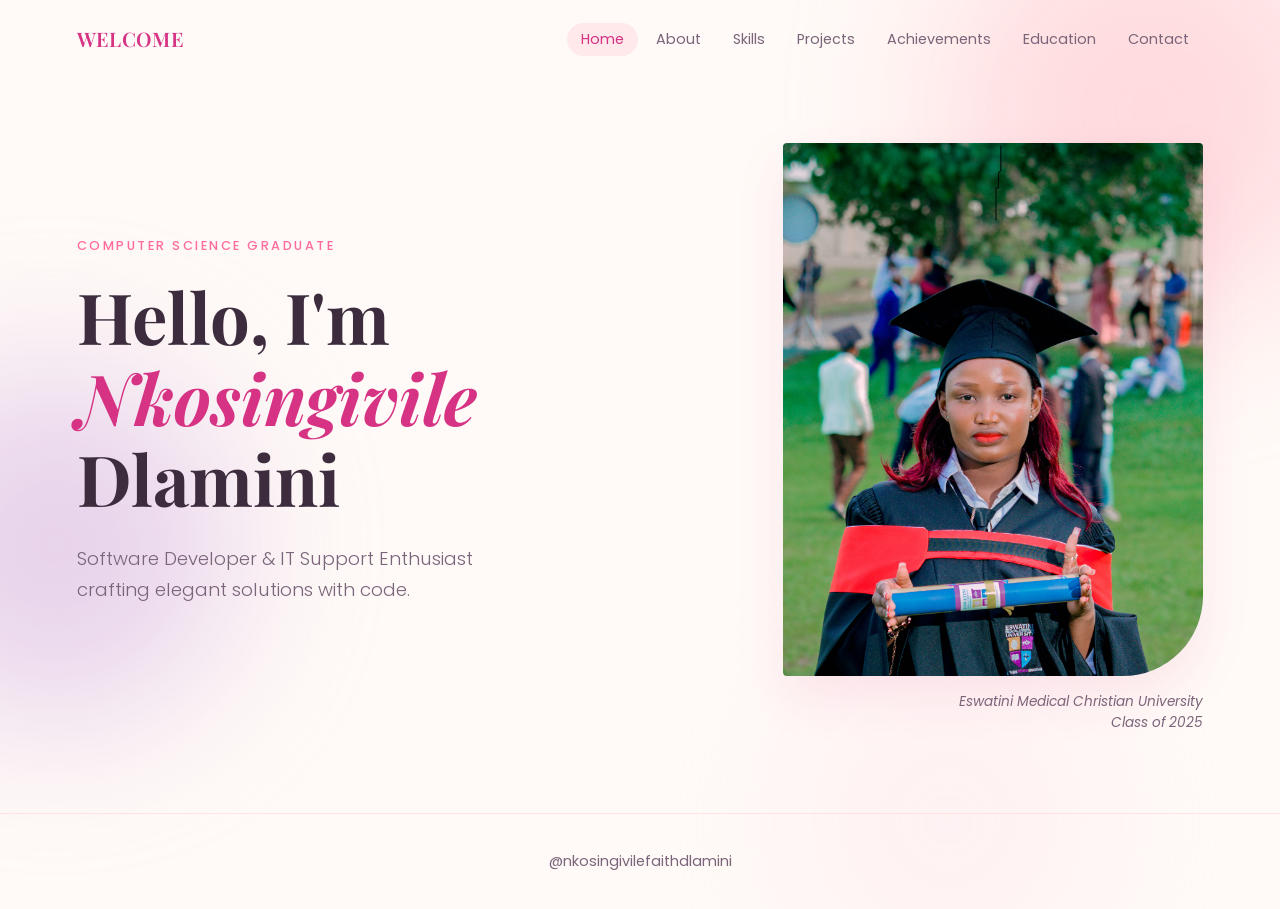
==== my_portfolio/index.html @ 28aee066 "Add files via upload" ====
<!DOCTYPE html>
<html lang="en">

<head>
    <meta charset="UTF-8">
    <meta name="viewport" content="width=device-width, initial-scale=1.0">
    <title>Nkosingivile Dlamini | Portfolio</title>
    <link rel="stylesheet" href="style.css">
</head>

<body>

    <!-- Soft floating shapes for editorial atmosphere -->
    <div class="blob blob-1"></div>
    <div class="blob blob-2"></div>
    <div class="blob blob-3"></div>

    <!-- =========================
         MINIMAL TOP BAR
    ========================== -->
    <nav>
        <div class="logo">WELCOME</div>
        <ul class="nav-links">
            <li><a href="index.html" class="active">Home</a></li>
            <li><a href="about.html">About</a></li>
            <li><a href="skills.html">Skills</a></li>
            <li><a href="projects.html">Projects</a></li>
            <li><a href="achievements.html">Achievements</a></li>
            <li><a href="education.html">Education</a></li>
            <li><a href="contact.html">Contact</a></li>
        </ul>
    </nav>


    <!-- =========================
         EDITORIAL HERO
    ========================== -->
    <header class="editorial-hero">

        <div class="hero-text">
            <p class="eyebrow">Computer Science Graduate</p>
            <h1>
                Hello, I'm<br>
                <span>Nkosingivile</span><br>
                Dlamini
            </h1>
            <p class="hero-lead">
                Software Developer &amp; IT Support Enthusiast
                crafting elegant solutions with code.
            </p>
        </div>

        <div class="hero-image">
            <div class="image-frame">
                <img
                    src="profile.jpg"
                    alt="Nkosingivile Dlamini – Computer Science Graduate"
                >
            </div>
            <div class="image-caption">
                Eswatini Medical Christian University<br>
                Class of 2025
            </div>
        </div>

    </header>


    <!-- =========================
         FOOTER
    ========================== -->
    <footer>
        <p>@nkosingivilefaithdlamini</p>
    </footer>

</body>

</html>
---- my_portfolio/style.css ----
/* =========================
   MAGAZINE / EDITORIAL
   Soft girly theme
========================= */

@import url('https://fonts.googleapis.com/css2?family=Playfair+Display:ital,wght@0,500;0,600;0,700;1,500&family=Poppins:wght@300;400;500;600&display=swap');

:root {
    --pink-light: #ffe4ec;
    --pink-soft: #ffb6c1;
    --pink-main: #ff6b9d;
    --pink-deep: #d63384;
    --lavender: #f0e6f6;
    --lavender-deep: #c9a0dc;
    --cream: #fffaf7;
    --white: #ffffff;
    --text-dark: #3d2c3d;
    --text-muted: #7a657a;
    --shadow-soft: 0 20px 50px rgba(214, 51, 132, 0.1);
}

* {
    margin: 0;
    padding: 0;
    box-sizing: border-box;
}

body {
    font-family: 'Poppins', sans-serif;
    background: var(--cream);
    color: var(--text-dark);
    line-height: 1.7;
    overflow-x: hidden;
    position: relative;
}

/* =========================
   SOFT BACKGROUND BLOBS
========================= */

.blob {
    position: fixed;
    border-radius: 50%;
    filter: blur(80px);
    opacity: 0.45;
    z-index: -1;
    pointer-events: none;
}

.blob-1 {
    width: 420px;
    height: 420px;
    background: var(--pink-soft);
    top: -100px;
    right: -80px;
}

.blob-2 {
    width: 350px;
    height: 350px;
    background: var(--lavender-deep);
    bottom: 20%;
    left: -120px;
}

.blob-3 {
    width: 280px;
    height: 280px;
    background: var(--pink-light);
    bottom: -60px;
    right: 15%;
}

/* =========================
   NAVIGATION – minimal
========================= */

nav {
    display: flex;
    justify-content: space-between;
    align-items: center;
    padding: 1.4rem 6%;
    position: relative;
    z-index: 10;
}

.logo {
    font-family: 'Playfair Display', serif;
    font-size: 1.25rem;
    font-weight: 600;
    color: var(--pink-deep);
    letter-spacing: 0.3px;
}

.nav-links {
    display: flex;
    list-style: none;
    gap: 0.2rem;
    flex-wrap: wrap;
}

.nav-links a {
    text-decoration: none;
    color: var(--text-muted);
    font-weight: 400;
    font-size: 0.9rem;
    padding: 0.4rem 0.9rem;
    border-radius: 40px;
    transition: all 0.25s ease;
}

.nav-links a:hover,
.nav-links a.active {
    color: var(--pink-deep);
    background: rgba(255, 182, 193, 0.25);
}

/* =========================
   EDITORIAL HERO
========================= */

.editorial-hero {
    display: grid;
    grid-template-columns: 1.1fr 0.9fr;
    gap: 3rem;
    align-items: center;
    padding: 4rem 6% 5rem;
    max-width: 1300px;
    margin: 0 auto;
}

.eyebrow {
    font-size: 0.8rem;
    font-weight: 500;
    letter-spacing: 2.5px;
    text-transform: uppercase;
    color: var(--pink-main);
    margin-bottom: 1.2rem;
}

.hero-text h1 {
    font-family: 'Playfair Display', serif;
    font-size: clamp(2.8rem, 5.5vw, 4.4rem);
    font-weight: 700;
    line-height: 1.15;
    color: var(--text-dark);
    margin-bottom: 1.5rem;
}

.hero-text h1 span {
    font-style: italic;
    color: var(--pink-deep);
}

.hero-lead {
    font-size: 1.15rem;
    color: var(--text-muted);
    max-width: 420px;
    margin-bottom: 2.2rem;
    font-weight: 300;
}

.hero-actions {
    display: flex;
    flex-wrap: wrap;
    gap: 0.8rem;
}

.hero-image {
    position: relative;
    justify-self: end;
}

.image-frame {
    position: relative;
    width: 100%;
    max-width: 420px;
}

.image-frame img {
    width: 100%;
    height: auto;
    display: block;
    border-radius: 4px 4px 80px 4px;
    box-shadow: var(--shadow-soft);
    object-fit: cover;
}

.image-caption {
    margin-top: 1rem;
    font-size: 0.85rem;
    color: var(--text-muted);
    font-style: italic;
    text-align: right;
    line-height: 1.5;
}

/* =========================
   BUTTONS
========================= */

.btn {
    display: inline-block;
    padding: 0.9rem 1.9rem;
    border-radius: 50px;
    text-decoration: none;
    font-weight: 500;
    font-size: 0.95rem;
    transition: all 0.3s ease;
}

.btn-primary {
    background: linear-gradient(135deg, var(--pink-main), var(--pink-deep));
    color: white;
    box-shadow: 0 8px 25px rgba(214, 51, 132, 0.3);
}

.btn-primary:hover {
    transform: translateY(-3px);
    box-shadow: 0 12px 32px rgba(214, 51, 132, 0.4);
}

.btn-secondary {
    background: transparent;
    color: var(--pink-deep);
    border: 1.5px solid var(--pink-soft);
}

.btn-secondary:hover {
    background: var(--pink-light);
    border-color: var(--pink-main);
}

/* =========================
   MANIFESTO SECTION
========================= */

.manifesto {
    padding: 5rem 6%;
    background: linear-gradient(180deg, transparent, rgba(255, 228, 236, 0.4));
}

.manifesto-content {
    max-width: 720px;
    margin: 0 auto;
    text-align: center;
}

.manifesto h2 {
    font-family: 'Playfair Display', serif;
    font-size: 1.1rem;
    font-weight: 500;
    color: var(--pink-main);
    letter-spacing: 1px;
    margin-bottom: 1.5rem;
    text-transform: uppercase;
}

.large-text {
    font-family: 'Playfair Display', serif;
    font-size: clamp(1.5rem, 3vw, 2.1rem);
    font-weight: 500;
    line-height: 1.45;
    color: var(--text-dark);
    margin-bottom: 1.5rem;
}

.manifesto p:last-child {
    color: var(--text-muted);
    font-size: 1.05rem;
    max-width: 580px;
    margin: 0 auto;
}

/* =========================
   WHAT I DO – EDITORIAL
========================= */

.what-i-do {
    padding: 5rem 6% 6rem;
    max-width: 1200px;
    margin: 0 auto;
}

.section-header {
    margin-bottom: 3.5rem;
}

.section-header .eyebrow {
    margin-bottom: 0.6rem;
}

.section-header h2 {
    font-family: 'Playfair Display', serif;
    font-size: clamp(2.2rem, 4vw, 3rem);
    font-weight: 700;
    color: var(--text-dark);
}

.editorial-grid {
    display: grid;
    grid-template-columns: repeat(2, 1fr);
    gap: 3.5rem 4rem;
}

.editorial-item {
    position: relative;
    padding-left: 4.5rem;
}

.item-number {
    position: absolute;
    left: 0;
    top: -0.2rem;
    font-family: 'Playfair Display', serif;
    font-size: 2.4rem;
    font-weight: 700;
    color: var(--pink-soft);
    opacity: 0.7;
    line-height: 1;
}

.editorial-item h3 {
    font-family: 'Playfair Display', serif;
    font-size: 1.45rem;
    font-weight: 600;
    color: var(--text-dark);
    margin-bottom: 0.7rem;
}

.editorial-item p {
    color: var(--text-muted);
    font-size: 1rem;
    line-height: 1.7;
}

/* =========================
   CTA SECTION
========================= */

.cta-section {
    padding: 5rem 6%;
    background: linear-gradient(135deg, var(--pink-light), var(--lavender));
    text-align: center;
}

.cta-content {
    max-width: 600px;
    margin: 0 auto;
}

.cta-content .eyebrow {
    margin-bottom: 0.8rem;
}

.cta-content h2 {
    font-family: 'Playfair Display', serif;
    font-size: clamp(2rem, 4vw, 2.8rem);
    font-weight: 700;
    color: var(--text-dark);
    margin-bottom: 1.2rem;
}

.cta-content p {
    color: var(--text-muted);
    margin-bottom: 2rem;
    font-size: 1.05rem;
}

/* =========================
   FOOTER
========================= */

footer {
    text-align: center;
    padding: 2.2rem 6%;
    color: var(--text-muted);
    font-size: 0.9rem;
    border-top: 1px solid rgba(255, 182, 193, 0.3);
}

/* =========================
   PAGE INTRO (shared)
========================= */

.page-intro {
    text-align: center;
    padding: 3.5rem 6% 2rem;
    max-width: 800px;
    margin: 0 auto;
}

.page-intro h1 {
    font-family: 'Playfair Display', serif;
    font-size: clamp(2.6rem, 5vw, 3.8rem);
    font-weight: 700;
    color: var(--text-dark);
    margin-bottom: 1rem;
}

.page-intro-lead {
    font-size: 1.15rem;
    color: var(--text-muted);
    font-weight: 300;
    max-width: 480px;
    margin: 0 auto;
}

/* =========================
   ABOUT PAGE
========================= */

.about-main {
    max-width: 900px;
    margin: 0 auto;
    padding: 2rem 6% 5rem;
}

.about-block {
    display: grid;
    grid-template-columns: 200px 1fr;
    gap: 2.5rem;
    padding: 3rem 0;
    border-bottom: 1px solid rgba(255, 182, 193, 0.35);
}

.about-block:last-child {
    border-bottom: none;
}

.about-label h2 {
    font-family: 'Playfair Display', serif;
    font-size: 1.5rem;
    font-weight: 600;
    color: var(--text-dark);
    margin-top: 0.3rem;
}

.about-label .item-number {
    position: static;
    display: block;
    font-size: 2rem;
    margin-bottom: 0.3rem;
}

.about-body .large-text {
    font-family: 'Playfair Display', serif;
    font-size: clamp(1.25rem, 2.2vw, 1.55rem);
    font-weight: 500;
    line-height: 1.5;
    color: var(--text-dark);
    margin-bottom: 1.2rem;
}

.about-body p {
    color: var(--text-muted);
    font-size: 1.02rem;
    margin-bottom: 1rem;
    line-height: 1.75;
}

.about-body p:last-child {
    margin-bottom: 0;
}

.about-body strong {
    color: var(--pink-deep);
    font-weight: 600;
}

.interest-tags {
    display: flex;
    flex-wrap: wrap;
    gap: 0.7rem;
    margin-top: 1.2rem;
}

.interest-tags span {
    display: inline-block;
    padding: 0.5rem 1.15rem;
    background: rgba(255, 255, 255, 0.85);
    border: 1px solid rgba(255, 182, 193, 0.5);
    border-radius: 50px;
    font-size: 0.9rem;
    color: var(--pink-deep);
    font-weight: 500;
    transition: all 0.25s ease;
}

.interest-tags span:hover {
    background: var(--pink-light);
    border-color: var(--pink-main);
}

.strength-grid {
    display: grid;
    grid-template-columns: repeat(auto-fill, minmax(160px, 1fr));
    gap: 0.8rem;
    margin-top: 1.3rem;
}

.strength-item {
    background: rgba(255, 255, 255, 0.7);
    border: 1px solid rgba(255, 182, 193, 0.4);
    border-radius: 12px;
    padding: 0.85rem 1.1rem;
    font-size: 0.95rem;
    color: var(--text-dark);
    font-weight: 500;
    text-align: center;
    transition: all 0.25s ease;
}

.strength-item:hover {
    background: var(--pink-light);
    border-color: var(--pink-soft);
    transform: translateY(-2px);
}

/* =========================
   PROJECTS PAGE
========================= */

.projects-main {
    max-width: 960px;
    margin: 0 auto;
    padding: 1rem 6% 5rem;
}

.projects-list {
    display: flex;
    flex-direction: column;
    gap: 1.2rem;
}

.project-card {
    display: grid;
    grid-template-columns: 70px 1fr 40px;
    gap: 1.5rem;
    align-items: start;
    padding: 1.8rem 1.6rem;
    background: rgba(255, 255, 255, 0.75);
    border: 1px solid rgba(255, 182, 193, 0.4);
    border-radius: 18px;
    text-decoration: none;
    color: inherit;
    transition: all 0.3s ease;
    box-shadow: 0 4px 20px rgba(214, 51, 132, 0.06);
}

.project-card:hover {
    transform: translateY(-4px);
    box-shadow: 0 12px 36px rgba(214, 51, 132, 0.14);
    border-color: var(--pink-soft);
    background: rgba(255, 255, 255, 0.95);
}

.project-number {
    font-family: 'Playfair Display', serif;
    font-size: 1.8rem;
    font-weight: 700;
    color: var(--pink-soft);
    line-height: 1;
    padding-top: 0.15rem;
}

.project-info h2 {
    font-family: 'Playfair Display', serif;
    font-size: 1.3rem;
    font-weight: 600;
    color: var(--text-dark);
    margin-bottom: 0.7rem;
    line-height: 1.3;
    transition: color 0.25s ease;
}

.project-card:hover .project-info h2 {
    color: var(--pink-deep);
}

.project-info p {
    color: var(--text-muted);
    font-size: 0.95rem;
    line-height: 1.7;
    margin-bottom: 1rem;
}

.tech-tags {
    display: flex;
    flex-wrap: wrap;
    gap: 0.5rem;
}

.tech-tags span {
    display: inline-block;
    padding: 0.3rem 0.85rem;
    background: rgba(255, 228, 236, 0.7);
    border-radius: 40px;
    font-size: 0.78rem;
    font-weight: 500;
    color: var(--pink-deep);
    letter-spacing: 0.2px;
}

.project-arrow {
    font-size: 1.4rem;
    color: var(--pink-soft);
    align-self: center;
    transition: all 0.3s ease;
    opacity: 0.6;
}

.project-card:hover .project-arrow {
    color: var(--pink-deep);
    transform: translateX(4px);
    opacity: 1;
}

/* =========================
   SKILLS + PROJECT TABS
========================= */

.skills-main {
    max-width: 900px;
    margin: 0 auto;
    padding: 1rem 6% 5rem;
}

.skills-tabs,
.project-tabs {
    display: flex;
    flex-wrap: wrap;
    gap: 0.5rem;
    margin-bottom: 2rem;
    justify-content: center;
}

.skill-tab,
.project-tab {
    padding: 0.55rem 1.2rem;
    border: 1.5px solid rgba(255, 182, 193, 0.5);
    border-radius: 50px;
    background: rgba(255, 255, 255, 0.7);
    color: var(--text-muted);
    font-family: 'Poppins', sans-serif;
    font-size: 0.88rem;
    font-weight: 500;
    cursor: pointer;
    transition: all 0.25s ease;
}

.skill-tab:hover,
.project-tab:hover {
    border-color: var(--pink-main);
    color: var(--pink-deep);
    background: var(--pink-light);
}

.skill-tab.active,
.project-tab.active {
    background: linear-gradient(135deg, var(--pink-main), var(--pink-deep));
    color: white;
    border-color: transparent;
    box-shadow: 0 6px 18px rgba(214, 51, 132, 0.3);
}

.project-card.hidden {
    display: none;
}

.skills-panels {
    background: rgba(255, 255, 255, 0.8);
    border: 1px solid rgba(255, 182, 193, 0.35);
    border-radius: 20px;
    padding: 2.2rem;
    min-height: 220px;
    box-shadow: 0 8px 28px rgba(214, 51, 132, 0.07);
}

.skill-panel {
    display: none;
    animation: fadeIn 0.35s ease;
}

.skill-panel.active {
    display: block;
}

@keyframes fadeIn {
    from { opacity: 0; transform: translateY(8px); }
    to { opacity: 1; transform: translateY(0); }
}

.skill-panel h2 {
    font-family: 'Playfair Display', serif;
    font-size: 1.5rem;
    font-weight: 600;
    color: var(--text-dark);
    margin-bottom: 0.5rem;
}

.panel-desc {
    color: var(--text-muted);
    font-size: 0.98rem;
    margin-bottom: 1.5rem;
}

.skill-tags {
    display: flex;
    flex-wrap: wrap;
    gap: 0.7rem;
}

.skill-tags span {
    display: inline-block;
    padding: 0.55rem 1.25rem;
    background: rgba(255, 228, 236, 0.7);
    border: 1px solid rgba(255, 182, 193, 0.45);
    border-radius: 50px;
    font-size: 0.92rem;
    font-weight: 500;
    color: var(--pink-deep);
    transition: all 0.25s ease;
}

.skill-tags span:hover {
    background: var(--pink-light);
    border-color: var(--pink-main);
    transform: translateY(-2px);
}

/* =========================
   EDUCATION PAGE
========================= */

.edu-main {
    max-width: 900px;
    margin: 0 auto;
    padding: 1rem 6% 5rem;
}

.degree-hero {
    text-align: center;
    padding: 2.5rem 2rem 3rem;
    margin-bottom: 2rem;
    background: linear-gradient(135deg, rgba(255, 228, 236, 0.6), rgba(240, 230, 246, 0.5));
    border-radius: 24px;
    border: 1px solid rgba(255, 182, 193, 0.35);
}

.degree-hero h2 {
    font-family: 'Playfair Display', serif;
    font-size: clamp(1.8rem, 3.5vw, 2.4rem);
    font-weight: 700;
    color: var(--text-dark);
    margin-bottom: 0.5rem;
}

.degree-school {
    font-size: 1.1rem;
    color: var(--pink-deep);
    font-weight: 500;
    margin-bottom: 1.4rem;
}

.degree-meta {
    display: flex;
    justify-content: center;
    align-items: center;
    gap: 1.2rem;
    flex-wrap: wrap;
}

.cgpa-badge {
    display: inline-block;
    padding: 0.5rem 1.4rem;
    background: linear-gradient(135deg, var(--pink-main), var(--pink-deep));
    color: white;
    font-weight: 600;
    font-size: 0.95rem;
    border-radius: 50px;
    box-shadow: 0 6px 18px rgba(214, 51, 132, 0.3);
}

.degree-year {
    font-size: 0.95rem;
    color: var(--text-muted);
    font-weight: 500;
}

.edu-project-list {
    display: flex;
    flex-direction: column;
    gap: 0.6rem;
    margin-top: 1.2rem;
}

.edu-project-item {
    padding: 0.75rem 1.2rem;
    background: rgba(255, 255, 255, 0.7);
    border: 1px solid rgba(255, 182, 193, 0.35);
    border-radius: 12px;
    font-size: 0.95rem;
    color: var(--text-dark);
    font-weight: 500;
    transition: all 0.25s ease;
}

.edu-project-item:hover {
    background: var(--pink-light);
    border-color: var(--pink-soft);
    transform: translateX(4px);
}

/* =========================
   ACHIEVEMENTS PAGE
========================= */

.achievements-highlights {
    display: grid;
    grid-template-columns: repeat(4, 1fr);
    gap: 1.2rem;
    margin-bottom: 3rem;
}

.highlight-item {
    text-align: center;
    padding: 1.6rem 1rem;
    background: rgba(255, 255, 255, 0.8);
    border: 1px solid rgba(255, 182, 193, 0.4);
    border-radius: 18px;
    transition: all 0.3s ease;
}

.highlight-item:hover {
    transform: translateY(-4px);
    box-shadow: 0 10px 28px rgba(214, 51, 132, 0.12);
    border-color: var(--pink-soft);
}

.highlight-number {
    display: block;
    font-family: 'Playfair Display', serif;
    font-size: 2rem;
    font-weight: 700;
    color: var(--pink-deep);
    line-height: 1.2;
    margin-bottom: 0.3rem;
}

.highlight-label {
    font-size: 0.85rem;
    color: var(--text-muted);
    font-weight: 500;
}

.achievement-list {
    display: flex;
    flex-direction: column;
    gap: 1.2rem;
}

.achievement-card {
    display: grid;
    grid-template-columns: 52px 1fr;
    gap: 1.2rem;
    padding: 1.4rem 1.3rem;
    background: rgba(255, 255, 255, 0.75);
    border: 1px solid rgba(255, 182, 193, 0.35);
    border-radius: 16px;
    transition: all 0.3s ease;
}

.achievement-card:hover {
    background: rgba(255, 255, 255, 0.95);
    border-color: var(--pink-soft);
    box-shadow: 0 8px 24px rgba(214, 51, 132, 0.1);
}

.achievement-icon {
    font-size: 1.6rem;
    line-height: 1;
    padding-top: 0.15rem;
}

.achievement-content h3 {
    font-family: 'Playfair Display', serif;
    font-size: 1.2rem;
    font-weight: 600;
    color: var(--text-dark);
    margin-bottom: 0.25rem;
}

.achievement-meta {
    font-size: 0.85rem;
    color: var(--pink-main);
    font-weight: 500;
    margin-bottom: 0.5rem !important;
}

.achievement-content p {
    font-size: 0.95rem;
    color: var(--text-muted);
    line-height: 1.65;
    margin-bottom: 0;
}

.cert-grid {
    display: grid;
    grid-template-columns: repeat(auto-fill, minmax(200px, 1fr));
    gap: 1.2rem;
    margin-top: 1.5rem;
}

.cert-card {
    text-align: center;
    padding: 1.8rem 1.2rem;
    background: rgba(255, 255, 255, 0.8);
    border: 1px solid rgba(255, 182, 193, 0.4);
    border-radius: 18px;
    transition: all 0.3s ease;
}

.cert-card:hover {
    transform: translateY(-4px);
    box-shadow: 0 10px 28px rgba(214, 51, 132, 0.12);
    border-color: var(--pink-soft);
}

.cert-badge {
    font-size: 2rem;
    margin-bottom: 0.8rem;
}

.cert-card h3 {
    font-family: 'Playfair Display', serif;
    font-size: 1.05rem;
    font-weight: 600;
    color: var(--text-dark);
    margin-bottom: 0.35rem;
}

.cert-issuer {
    font-size: 0.85rem;
    color: var(--pink-main);
    font-weight: 500;
    margin-bottom: 0.2rem !important;
}

.cert-year {
    font-size: 0.8rem;
    color: var(--text-muted);
    margin-bottom: 0 !important;
}

/* =========================
   CONTACT PAGE
========================= */

.contact-main {
    max-width: 1000px;
    margin: 0 auto;
    padding: 1rem 6% 5rem;
}

.contact-layout {
    display: grid;
    grid-template-columns: 1fr 1.2fr;
    gap: 3.5rem;
    align-items: start;
}

.contact-info h2 {
    font-family: 'Playfair Display', serif;
    font-size: 1.8rem;
    font-weight: 700;
    color: var(--text-dark);
    margin-bottom: 1rem;
}

.contact-info > p {
    color: var(--text-muted);
    font-size: 1.05rem;
    line-height: 1.7;
    margin-bottom: 2.2rem;
}

.contact-details {
    display: flex;
    flex-direction: column;
    gap: 1rem;
}

.contact-detail {
    display: flex;
    align-items: flex-start;
    gap: 1rem;
    padding: 1rem 1.2rem;
    background: rgba(255, 255, 255, 0.75);
    border: 1px solid rgba(255, 182, 193, 0.35);
    border-radius: 14px;
    text-decoration: none;
    color: inherit;
    transition: all 0.3s ease;
}

.contact-detail:hover {
    background: rgba(255, 255, 255, 0.95);
    border-color: var(--pink-soft);
    box-shadow: 0 8px 24px rgba(214, 51, 132, 0.1);
    transform: translateX(4px);
}

.contact-icon {
    font-size: 1.3rem;
    line-height: 1;
    padding-top: 0.15rem;
}

.contact-detail strong {
    display: block;
    font-size: 0.9rem;
    color: var(--text-dark);
    font-weight: 600;
    margin-bottom: 0.15rem;
}

.contact-detail span:not(.contact-icon) {
    font-size: 0.88rem;
    color: var(--text-muted);
}

.contact-form-wrapper {
    background: rgba(255, 255, 255, 0.85);
    border: 1px solid rgba(255, 182, 193, 0.4);
    border-radius: 20px;
    padding: 2.2rem;
    box-shadow: 0 8px 30px rgba(214, 51, 132, 0.08);
}

.form-group {
    margin-bottom: 1.3rem;
}

.form-group label {
    display: block;
    font-size: 0.9rem;
    font-weight: 500;
    color: var(--text-dark);
    margin-bottom: 0.45rem;
}

.form-group input,
.form-group textarea {
    width: 100%;
    padding: 0.85rem 1.1rem;
    border: 1.5px solid rgba(255, 182, 193, 0.5);
    border-radius: 12px;
    font-family: 'Poppins', sans-serif;
    font-size: 0.95rem;
    color: var(--text-dark);
    background: rgba(255, 255, 255, 0.9);
    transition: all 0.25s ease;
    outline: none;
}

.form-group input::placeholder,
.form-group textarea::placeholder {
    color: #b8a0b8;
}

.form-group input:focus,
.form-group textarea:focus {
    border-color: var(--pink-main);
    box-shadow: 0 0 0 3px rgba(255, 107, 157, 0.15);
}

.form-group textarea {
    resize: vertical;
    min-height: 120px;
}

.form-submit {
    width: 100%;
    text-align: center;
    margin-top: 0.5rem;
    border: none;
    cursor: pointer;
    font-family: 'Poppins', sans-serif;
}

/* =========================
   RESPONSIVE
========================= */

@media (max-width: 900px) {
    .editorial-hero {
        grid-template-columns: 1fr;
        gap: 3rem;
        padding: 3rem 5% 4rem;
        text-align: center;
    }

    .hero-text h1 {
        font-size: 2.8rem;
    }

    .hero-lead {
        margin-left: auto;
        margin-right: auto;
    }

    .hero-actions {
        justify-content: center;
    }

    .hero-image {
        justify-self: center;
        order: -1;
    }

    .image-frame {
        max-width: 320px;
    }

    .image-caption {
        text-align: center;
    }

    .editorial-grid {
        grid-template-columns: 1fr;
        gap: 2.5rem;
    }

    .editorial-item {
        padding-left: 3.8rem;
    }
}

@media (max-width: 800px) {
    .contact-layout {
        grid-template-columns: 1fr;
        gap: 2.5rem;
    }

    .contact-form-wrapper {
        padding: 1.6rem;
    }
}

@media (max-width: 750px) {
    .about-block {
        grid-template-columns: 1fr;
        gap: 1rem;
        padding: 2.5rem 0;
    }

    .about-label {
        display: flex;
        align-items: baseline;
        gap: 0.8rem;
    }

    .about-label .item-number {
        font-size: 1.6rem;
        margin-bottom: 0;
    }

    .about-label h2 {
        font-size: 1.35rem;
        margin-top: 0;
    }

    .strength-grid {
        grid-template-columns: repeat(2, 1fr);
    }
}

@media (max-width: 700px) {
    .project-card {
        grid-template-columns: 50px 1fr;
        gap: 1rem;
        padding: 1.4rem 1.2rem;
    }

    .project-arrow {
        display: none;
    }

    .project-number {
        font-size: 1.5rem;
    }

    .project-info h2 {
        font-size: 1.15rem;
    }

    .achievements-highlights {
        grid-template-columns: repeat(2, 1fr);
    }
}

@media (max-width: 600px) {
    nav {
        flex-direction: column;
        gap: 1rem;
        padding: 1.2rem 4%;
    }

    .nav-links {
        justify-content: center;
    }

    .nav-links a {
        font-size: 0.82rem;
        padding: 0.35rem 0.7rem;
    }

    .hero-text h1 {
        font-size: 2.3rem;
    }

    .editorial-item {
        padding-left: 3.2rem;
    }

    .item-number {
        font-size: 1.9rem;
    }

    .skills-tabs,
    .project-tabs {
        gap: 0.4rem;
    }

    .skill-tab,
    .project-tab {
        padding: 0.45rem 0.9rem;
        font-size: 0.8rem;
    }

    .skills-panels {
        padding: 1.5rem;
    }
}

@media (max-width: 480px) {
    .strength-grid {
        grid-template-columns: 1fr;
    }

    .interest-tags span {
        font-size: 0.85rem;
        padding: 0.4rem 0.95rem;
    }

    .project-card {
        grid-template-columns: 1fr;
        gap: 0.6rem;
    }

    .project-number {
        font-size: 1.3rem;
    }

    .achievements-highlights {
        grid-template-columns: 1fr 1fr;
        gap: 0.8rem;
    }

    .highlight-number {
        font-size: 1.6rem;
    }

    .achievement-card {
        grid-template-columns: 1fr;
        gap: 0.6rem;
    }
}
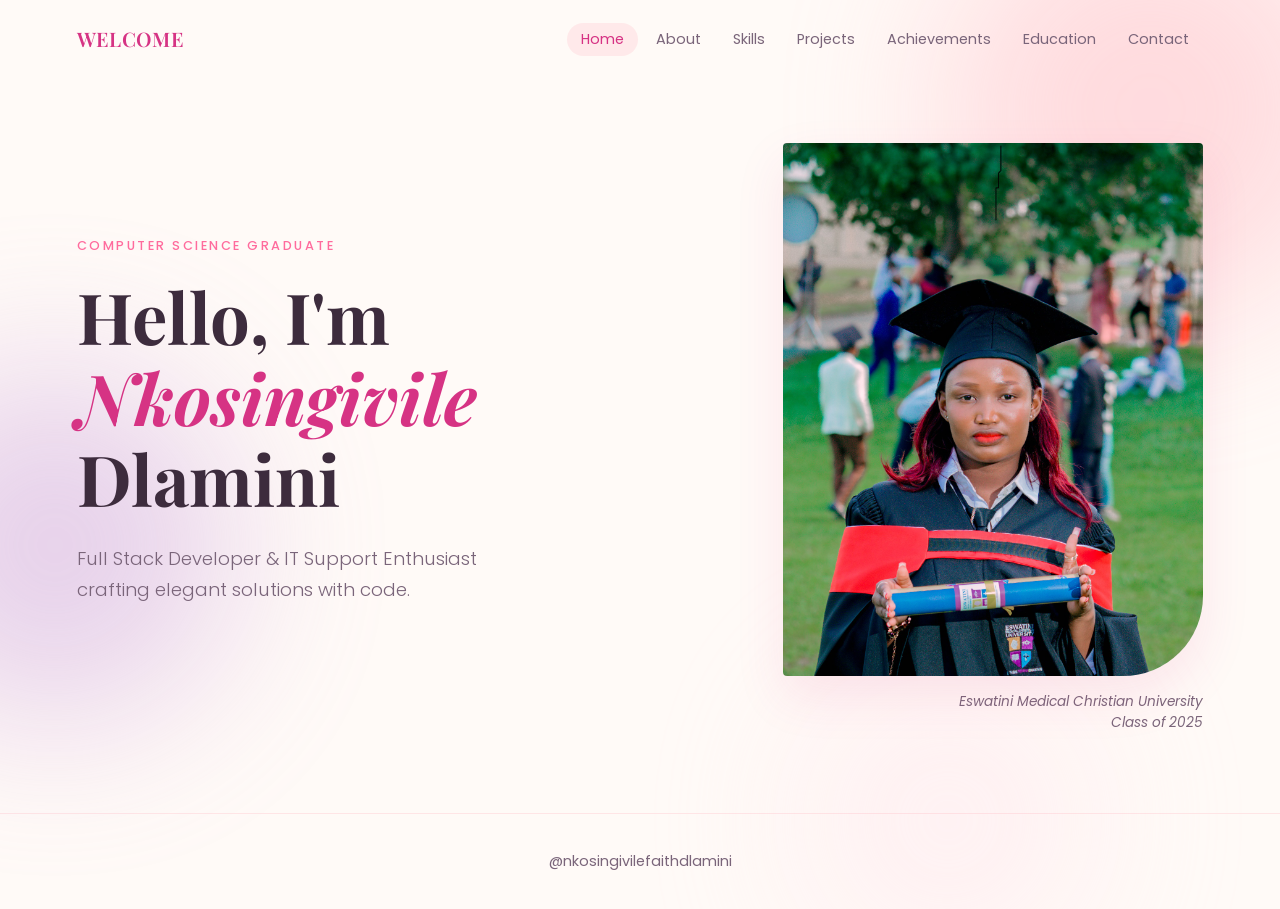
==== commit d057d762: "Revise portfolio title and hero section text Updated the portfolio title and modified the hero secti" ====
--- a/my_portfolio/index.html
+++ b/my_portfolio/index.html
@@ -4,7 +4,7 @@
 <head>
     <meta charset="UTF-8">
     <meta name="viewport" content="width=device-width, initial-scale=1.0">
-    <title>Nkosingivile Dlamini | Portfolio</title>
+    <title>Nkosingivile Dlamini | My Portfolio</title>
     <link rel="stylesheet" href="style.css">
 </head>
 
@@ -45,7 +45,7 @@
                 Dlamini
             </h1>
             <p class="hero-lead">
-                Software Developer &amp; IT Support Enthusiast
+                Full Stack Developer &amp; IT Support Enthusiast
                 crafting elegant solutions with code.
             </p>
         </div>
@@ -75,4 +75,4 @@
 
 </body>
 
-</html>+</html>
